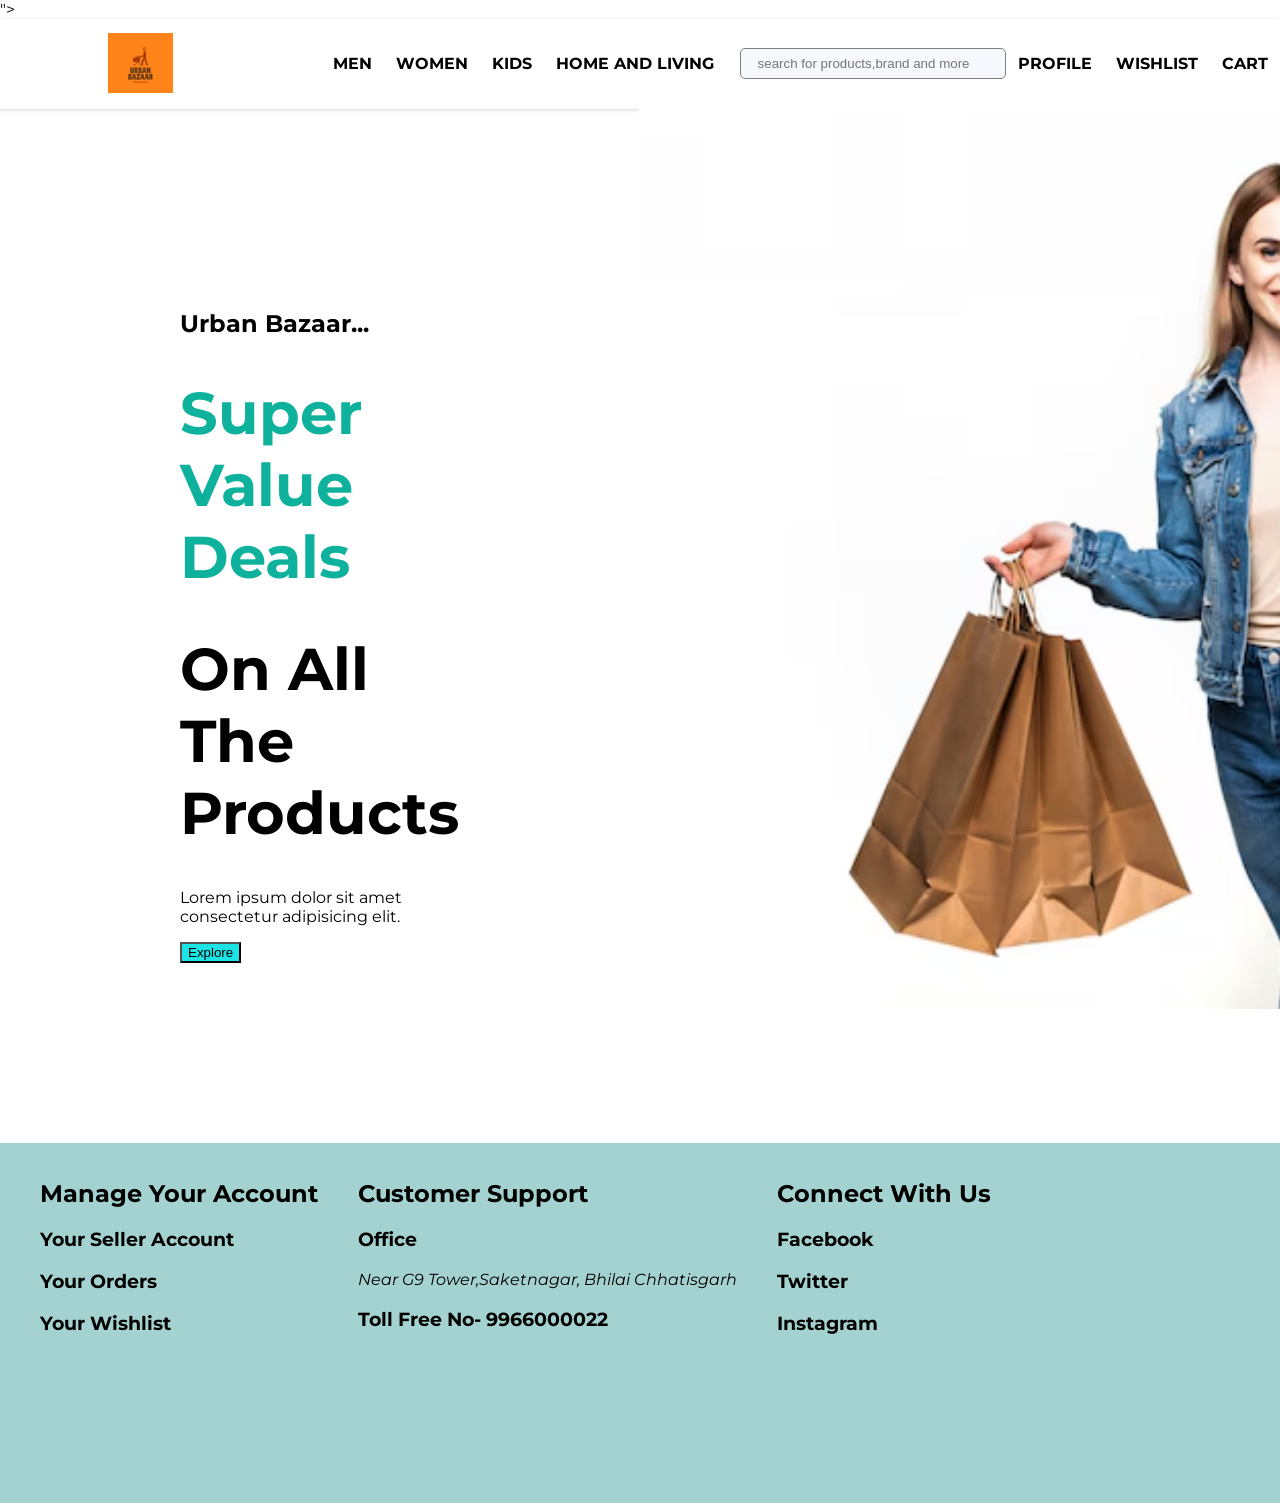
==== e-comm/index.html @ 217ebd5a "modified" ====
<!DOCTYPE html>
<html lang="en">

<head>
    <meta charset="UTF-8">
    <meta name="viewport" content="width=device-width, initial-scale=1.0">
    <title>Urban Bazaar</title>
    <link rel="stylesheet" href="style.css">
    <link rel="stylesheet" href="utils.css">
    <link rel="stylesheet" href="<link rel=" preconnect" href="https://fonts.googleapis.com">
    <link rel="preconnect" href="https://fonts.gstatic.com" crossorigin>
    <link href="https://fonts.googleapis.com/css2?family=Montserrat:ital,wght@0,100..900;1,100..900&display=swap"
        rel="stylesheet">">

    <header class="container">
        <nav class="flex space-between">
            <div class="left flex items-center">
                <img src="ur.jpg" alt="">
                <ul class="flex items-center justify-center uppercase semibold">

                    <li>Men</li>
                    <li>WOmen</li>
                    <li>Kids</li>
                    <li>Home and living</li>


                </ul>
            </div>
            <div class="right flex items-center">
                <input class="search" type="text" placeholder="search for products,brand and more" />
                <div class="profile mx-2">profile</div>
                <div class="wishlist mx-2">wishlist</div>
                <div class="bag mx-2">cart</div>
            </div>
        </nav>
    </header>

    <!-- mainpage -->

    <div class="main">
        <div class="mainText">
            <h2> Urban Bazaar...</h2>
            <div class="top">
                <h1>Super Value Deals</h1>
            </div>
            <h1>On All The Products</h1>
            <p>Lorem ipsum dolor sit amet consectetur adipisicing elit. </p>
            <button>Explore</button>
        </div>
        <img src="5.avif" alt="">
    </div>

    <!-- footer -->

    <footer class="footer">
        <div class="footerText">

            <ul>
                <h2>Manage Your Account</h2>
                <h3>Your Seller Account</h3>
                <h3>Your Orders</h3>
                <h3>Your Wishlist</h3>
            </ul>

            <ul>
                <h2>Customer Support</h2>
                <p>
                <h3>Office</h3>
                <address> Near G9 Tower,Saketnagar, Bhilai
                    Chhatisgarh</address>
                </p>
                <h3>Toll Free No- 9966000022</h3>
            </ul>




            <ul>
                <h2>Connect With Us</h2>
                <h3>Facebook</h3>
                <h3>Twitter</h3>
                <h3>Instagram</h3>
            </ul>

        </div>

    </footer>
    <script>script.js</script>
    </body>

</html>
---- e-comm/style.css ----
body {
    font-family: "Montserrat", sans-serif;
    font-optical-sizing: auto;
    font-weight: <weight>;
    font-style: normal;
    height: 100%;
    width: 100%;
    margin: 0;
    padding: 0;
}


.left img {
    padding: 0 12vh;
    height: 60px;
    width: 65px;
}

header {
    top: 0;
    height: 90px;
    background-color: white;
    box-shadow: rgba(0, 0, 0, 0.16) 0px 1px 4px;
}

.main {
    display: flex;
    justify-content: space-around;
}

.mainText {
    padding: 20vh;
}

.mainText .top h1 {
    font-size: 59px;
    color: rgb(14, 177, 155);
}

.mainText h1 {
    font-size: 59px;
}

.mainText button {
    background-color: rgb(28, 228, 228);
}

.mainText button:hover {
    border: 2px solid rgb(13, 74, 74);
    cursor: pointer;
}


.footerText {
    display: flex;
}

nav {
    padding-top: 14px;
}

nav ul li {
    list-style: none;
    padding: 0 12px;
    cursor: pointer;
}

.main img {
    width: 100%;
    height: 900px;
}

.search {
    width: 18vw;
    padding: 7px 17px;
    border: 0.5px solid grey;
    background: #f7f8fd;
    border-radius: 5px;
}

.letter {
    height: 20vh;
}

.footer {
    margin: 0;
    padding: 0;
    height: 40vh;
    background-color: #00827c5c;
}

.footerText h3:hover {
    cursor: pointer;
}
---- e-comm/utils.css ----
.flex{
    display: flex;
}

.items-center{
    align-items: center;
}

.justify-center{
    justify-content: left;
}

.space-between{
justify-content: space-between;
}

.uppercase{
    text-transform: uppercase;
}

.semibold{
    font-weight: bold;
}

.mx-2{
    margin-left: 12px;
    margin-right: 12px;
    font-weight: bold;
    text-transform: uppercase;
    cursor: pointer;
}
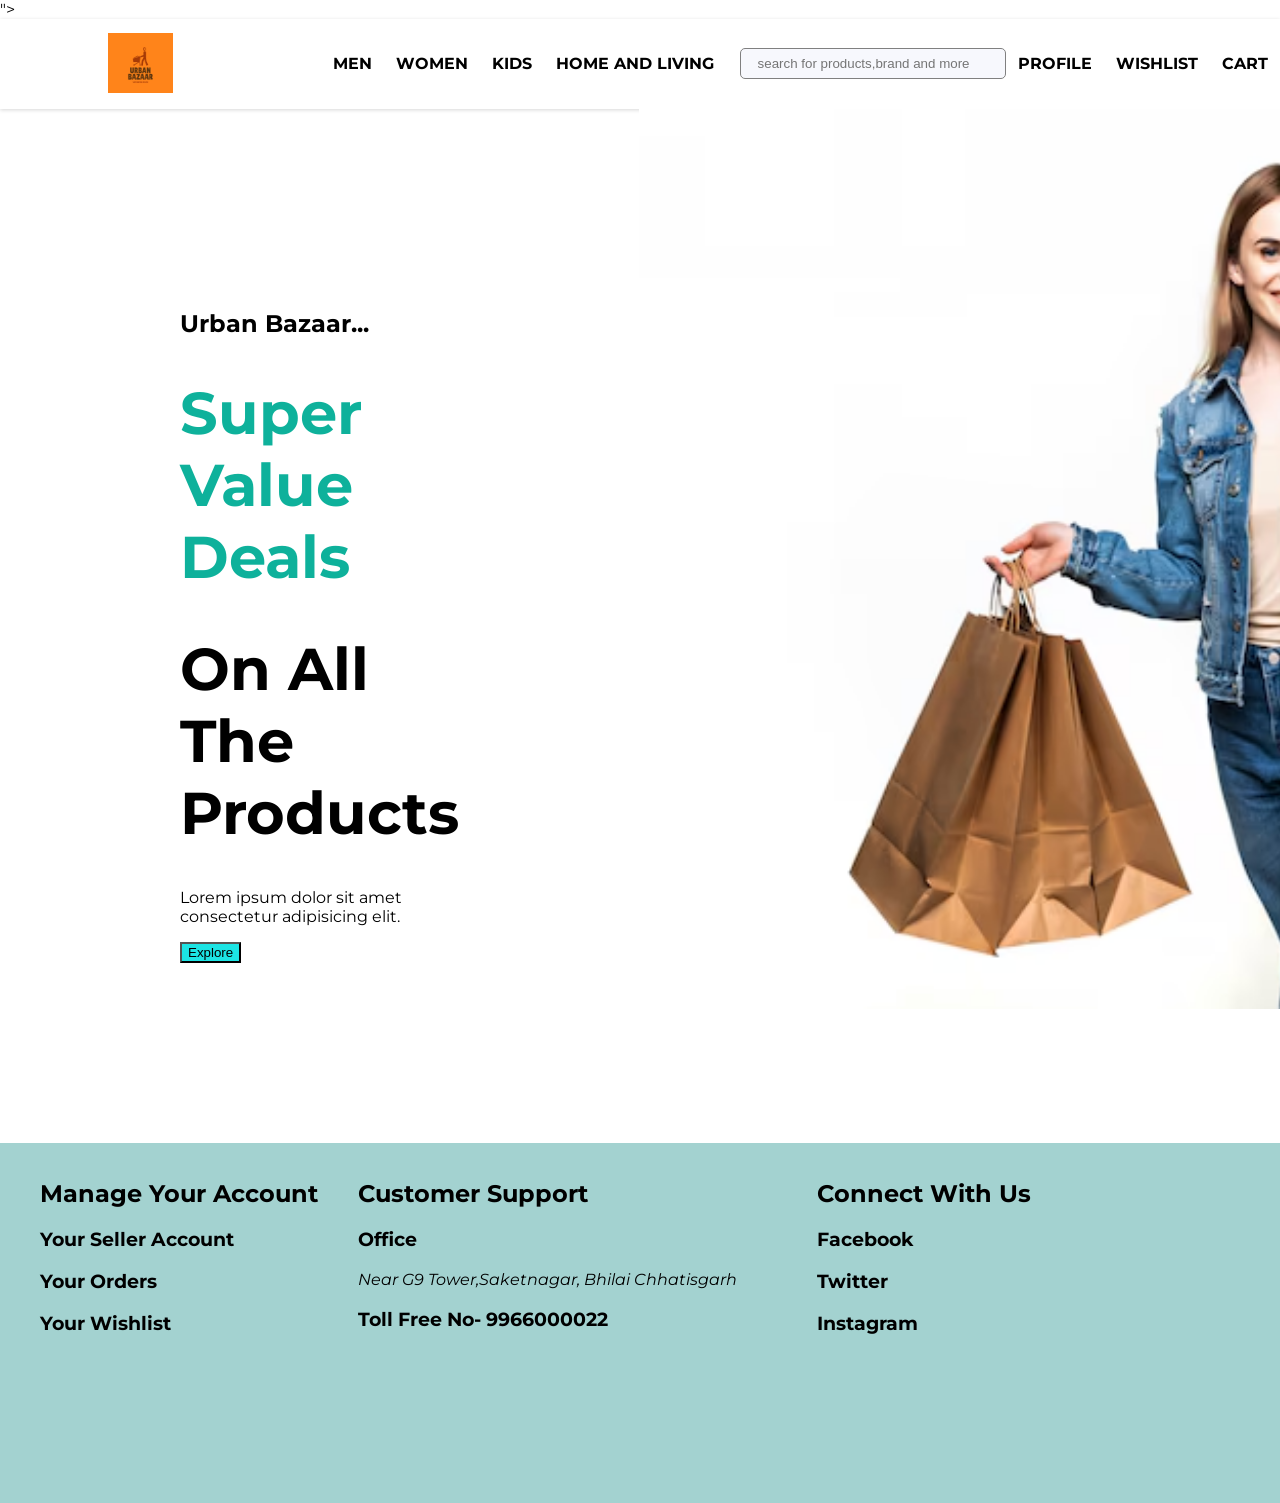
==== commit dde924ec: "upgraded" ====
--- a/e-comm/index.html
+++ b/e-comm/index.html
@@ -71,6 +71,9 @@
                 </p>
                 <h3>Toll Free No- 9966000022</h3>
             </ul>
+            <ul>
+                
+            </ul>
 
 
 
@@ -88,4 +91,4 @@
     <script>script.js</script>
     </body>
 
-</html>+</html>
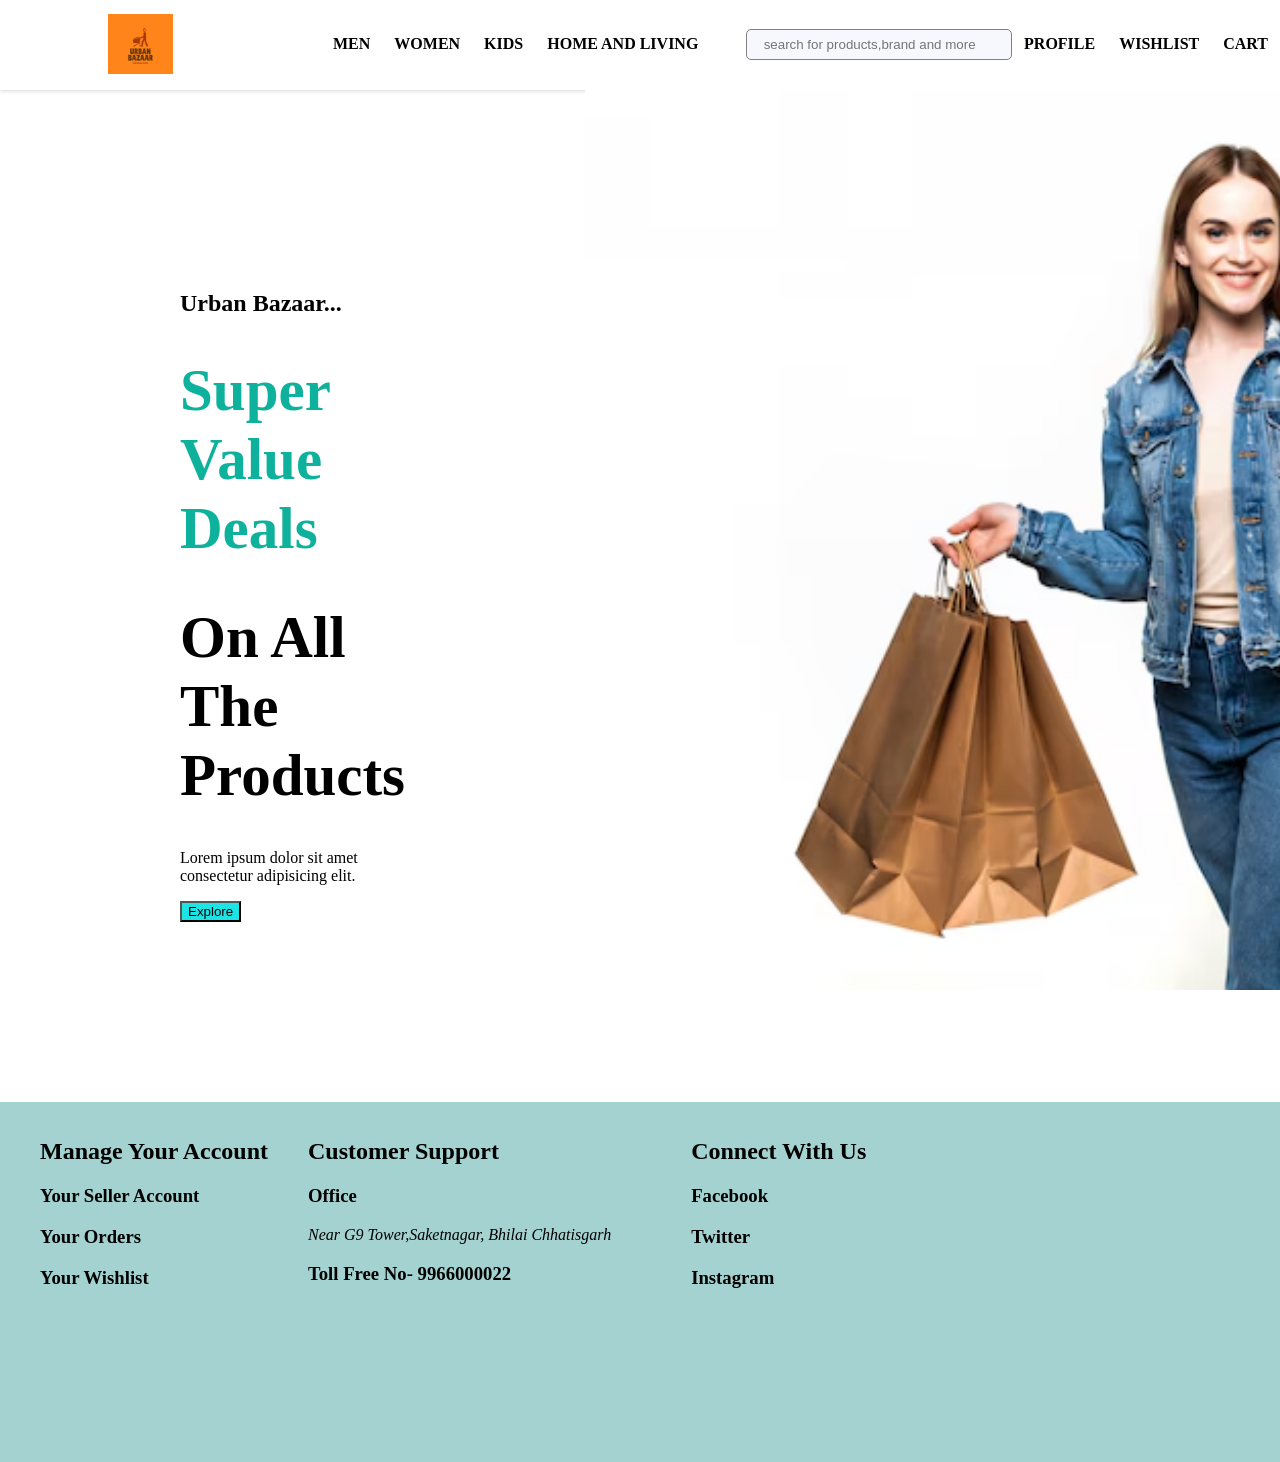
==== commit 5a3046e5: "upgraded" ====
--- a/e-comm/index.html
+++ b/e-comm/index.html
@@ -7,10 +7,6 @@
     <title>Urban Bazaar</title>
     <link rel="stylesheet" href="style.css">
     <link rel="stylesheet" href="utils.css">
-    <link rel="stylesheet" href="<link rel=" preconnect" href="https://fonts.googleapis.com">
-    <link rel="preconnect" href="https://fonts.gstatic.com" crossorigin>
-    <link href="https://fonts.googleapis.com/css2?family=Montserrat:ital,wght@0,100..900;1,100..900&display=swap"
-        rel="stylesheet">">
 
     <header class="container">
         <nav class="flex space-between">
@@ -72,7 +68,7 @@
                 <h3>Toll Free No- 9966000022</h3>
             </ul>
             <ul>
-                
+
             </ul>
 
 
--- a/e-comm/style.css
+++ b/e-comm/style.css
@@ -1,8 +1,5 @@
 body {
-    font-family: "Montserrat", sans-serif;
-    font-optical-sizing: auto;
-    font-weight: <weight>;
-    font-style: normal;
+   
     height: 100%;
     width: 100%;
     margin: 0;
@@ -65,6 +62,10 @@
     cursor: pointer;
 }
 
+nav ul li:hover{
+    font-size: 20px;
+}
+
 .main img {
     width: 100%;
     height: 900px;
@@ -91,4 +92,9 @@
 
 .footerText h3:hover {
     cursor: pointer;
+    font-size: 20px;
+}
+
+.footerText ul h2 :hover{
+    font-size: 20px;
 }
--- a/e-comm/utils.css
+++ b/e-comm/utils.css
@@ -28,4 +28,8 @@
     font-weight: bold;
     text-transform: uppercase;
     cursor: pointer;
+}
+
+.mx-2:hover{
+    font-size: 20px;
 }
